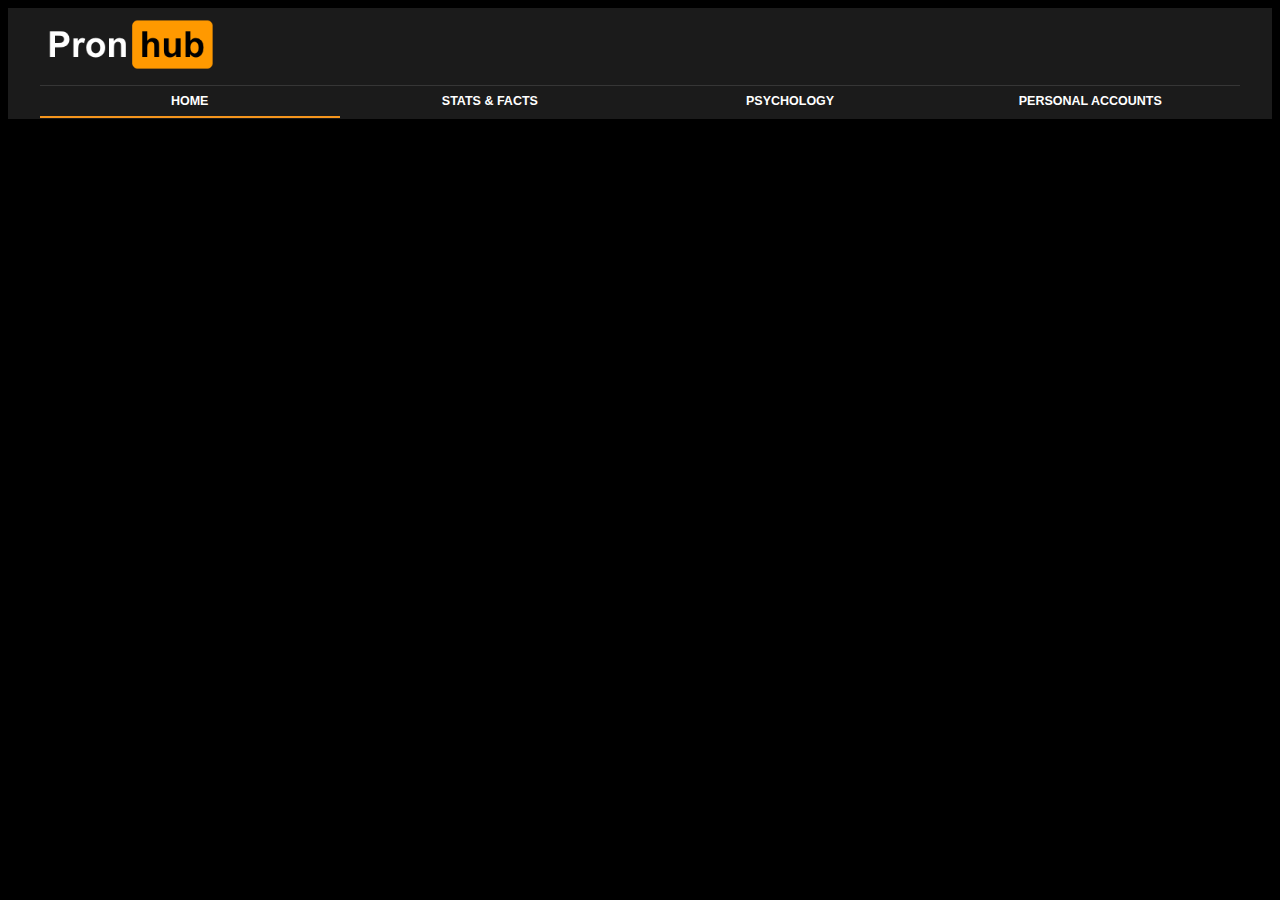
==== index.html @ 9ad1dcb4 "Commit 1" ====
<!DOCTYPE html>
<html lang="en" dir="ltr">
<link rel="stylesheet" href="style.css">
  <head>
    <meta charset="utf-8">
    <title></title>
  </head>
  <body>
    <div id="navbar">
      <div class="logo">
        <a href="index.html"><img src="logo_Transparent.png"></a>
      </div>
      <div id="navnav" class="navnav">
          <a href="index.html" class="active">HOME</a>
          <a href="index2.html">STATS & FACTS</a>
          <a href="index3.html">PSYCHOLOGY</a>
          <a href="index4.html">PERSONAL ACCOUNTS</a>
      </div>
    </div>
  </body>
</html>
---- style.css ----
* {
  font-family: 'Helvetica';
  color: white;
}

body {
  background-color: black;
  color: white;
}

#navbar  {
  background-color: #1b1b1b;
  /* background-color: white; */
  display: flex;
  flex-direction: column;
  /* width: 100%; */
}

.logo img {
  width: 200px;
  margin-left: 20px;
}

.navnav {
  background-color: #1b1b1b;
  width: 95%;
  align-self: center;
  overflow: auto;
  text-align: center;
  font-size: 12.5px;
}


.navnav a {
  font-weight: bold;
  text-decoration: none;
  float: left;
  width: 25%;
  display: block;
  padding: 8px 0 8px 0;
  border-bottom: 3px solid transparent;
  border-top: 0.5px solid #363636;
}

.navnav a.active {
  border-bottom: 2px solid #f4951d;
}

.navnav a:hover {
  border-bottom: 2px solid #f4951d;
}
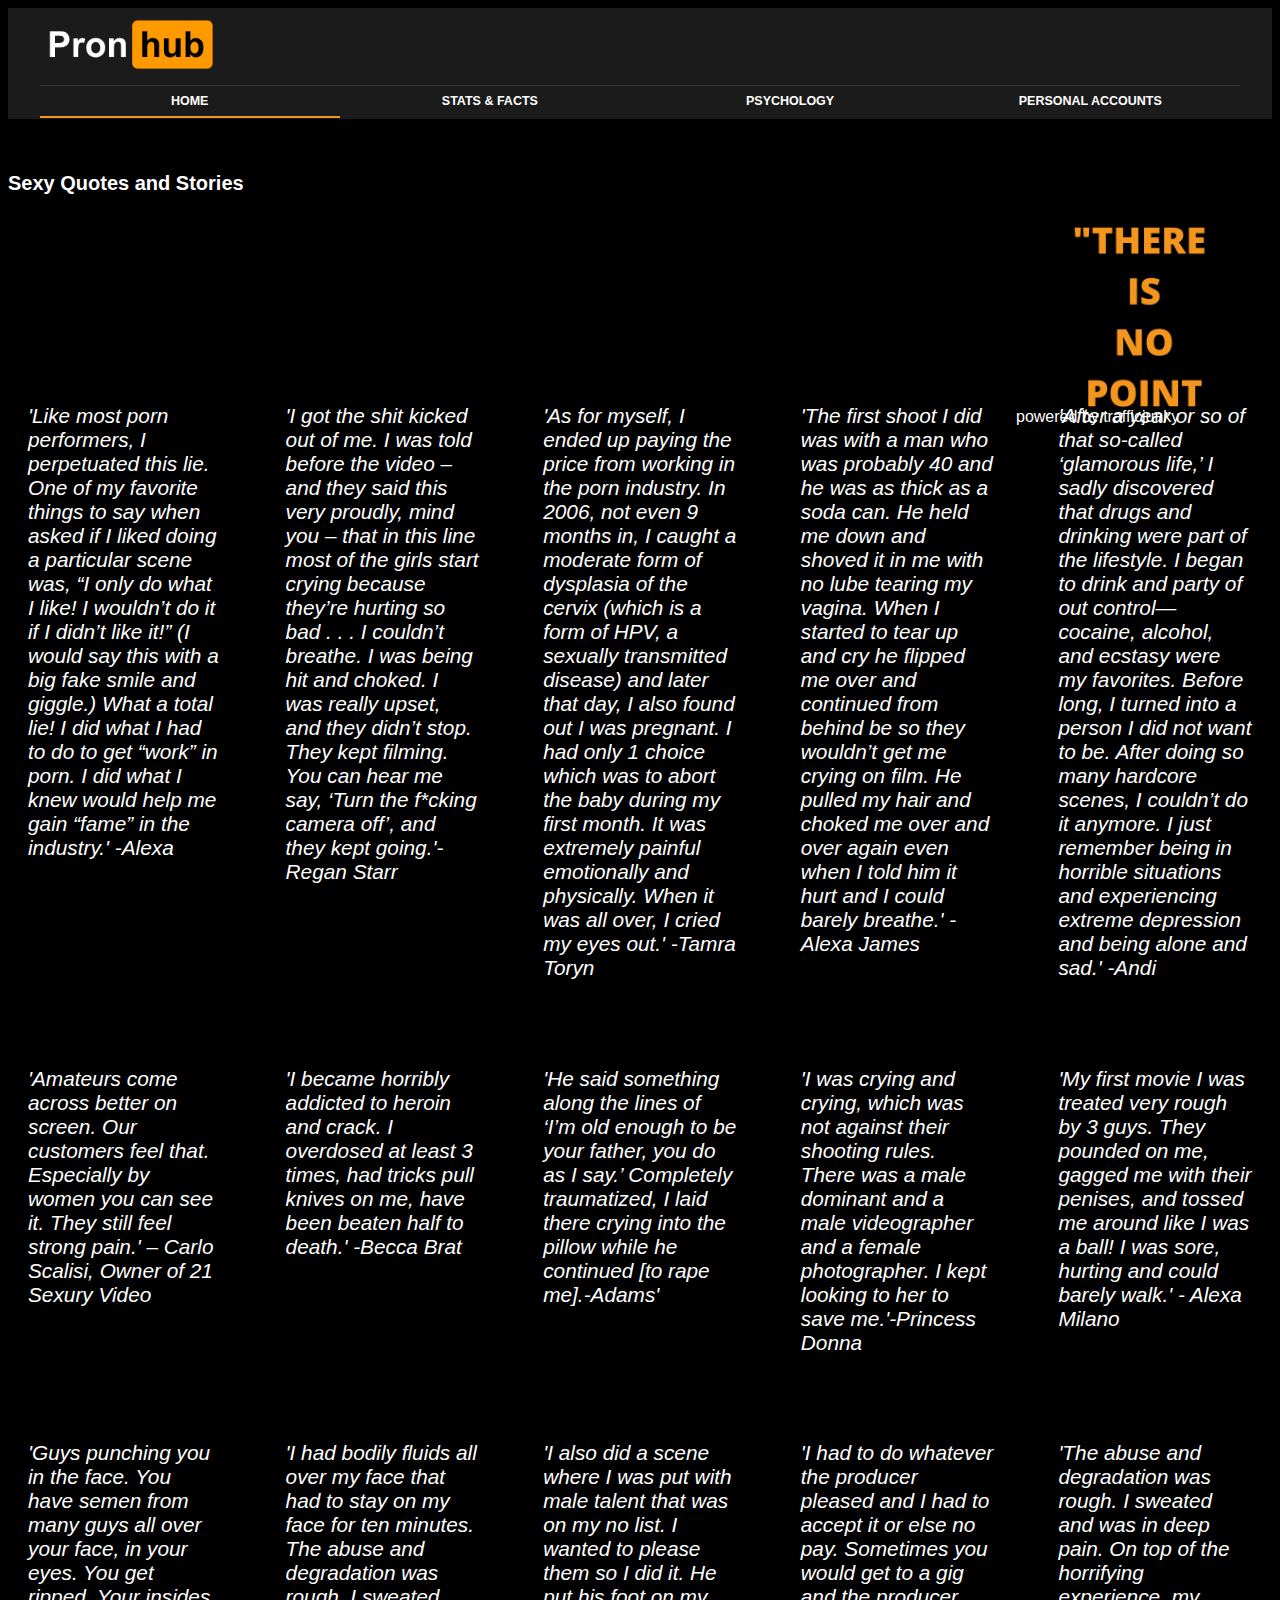
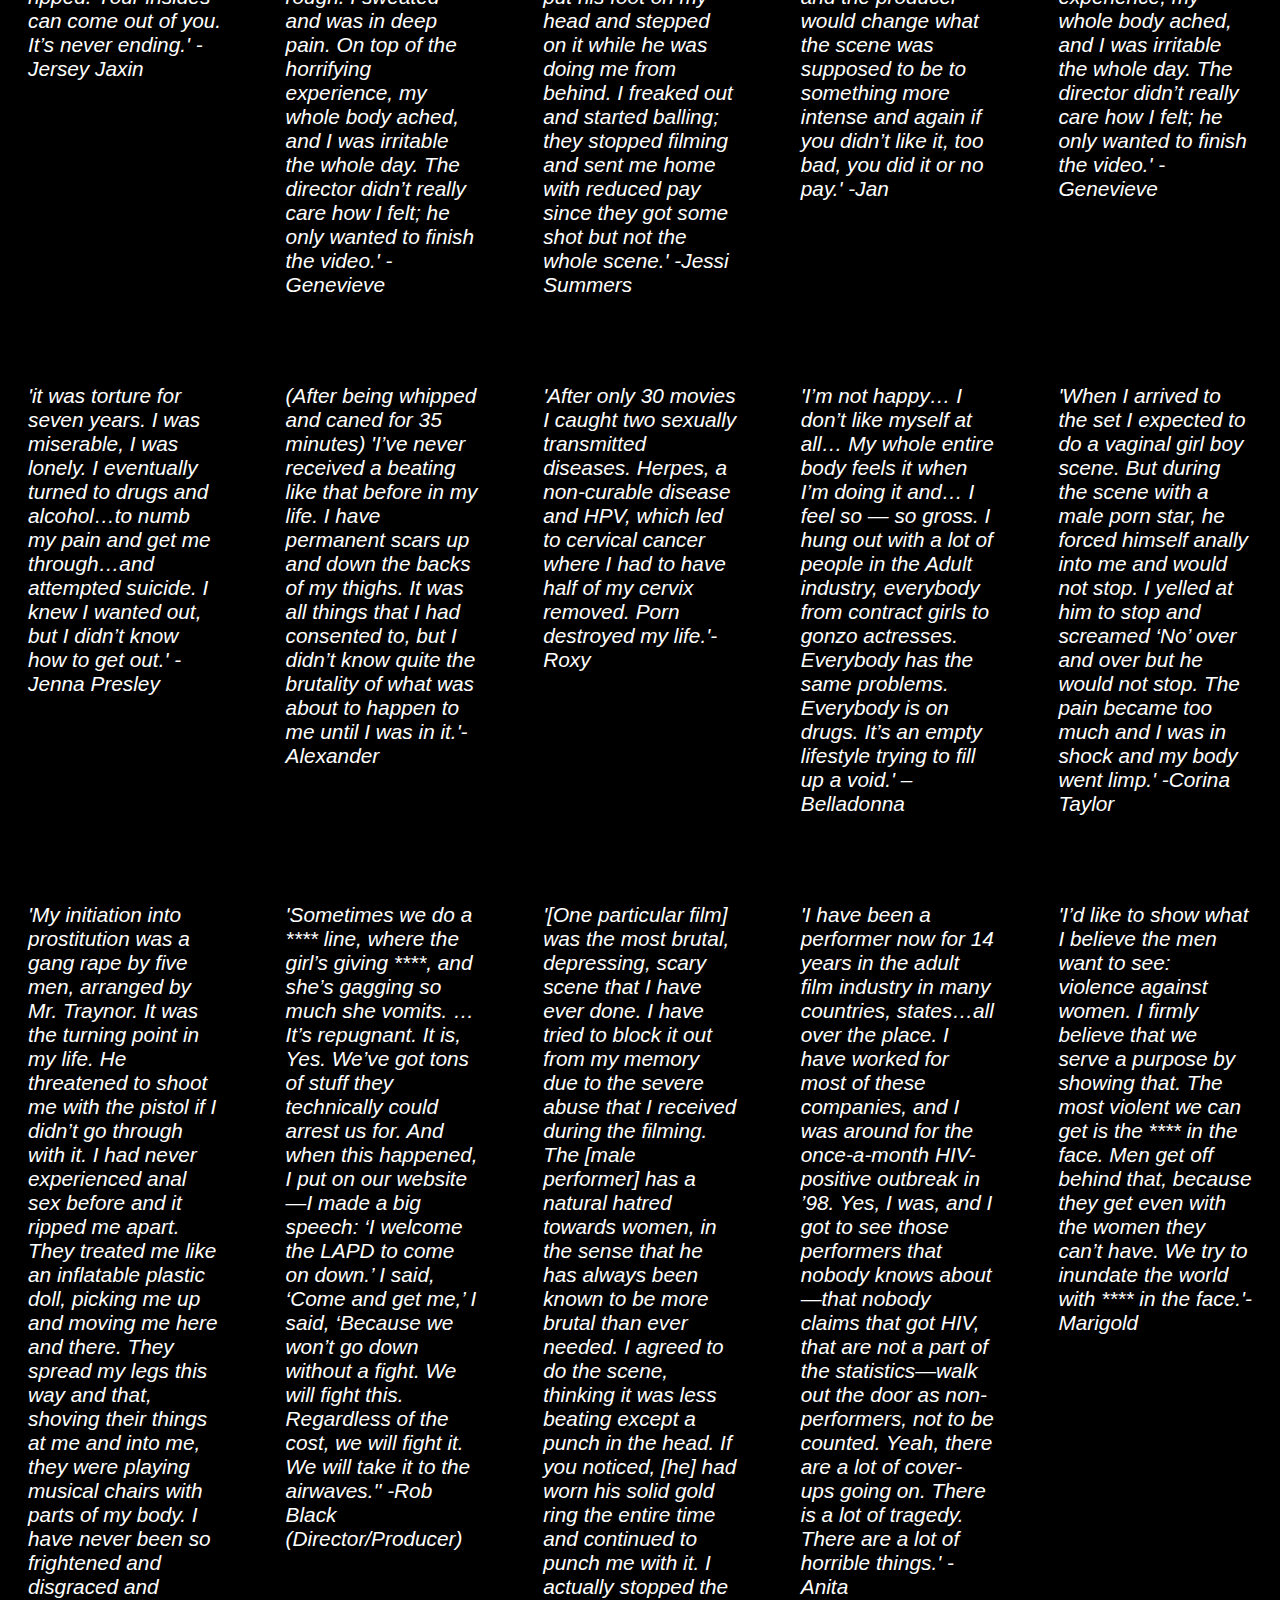
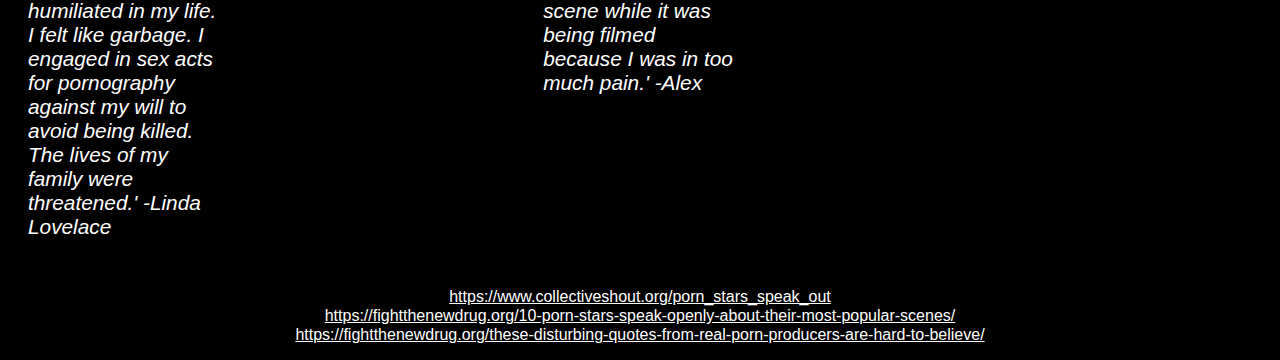
==== commit d46a3055: "Commit 2" ====
--- a/index.html
+++ b/index.html
@@ -3,7 +3,7 @@
 <link rel="stylesheet" href="style.css">
   <head>
     <meta charset="utf-8">
-    <title></title>
+    <title>Pronhub Home</title>
   </head>
   <body>
     <div id="navbar">
@@ -17,5 +17,37 @@
           <a href="index4.html">PERSONAL ACCOUNTS</a>
       </div>
     </div>
+    <div class="main_content">
+      <div class="main_content_title">
+        <h1>Sexy Quotes and Stories</h1>
+        <div class="ad">
+
+            <img src="TEXT.gif" alt="">
+                      <p>powered by trafficjunky</p>
+        </div>
+      </div>
+
+      <div id="grid">
+        <div class="grid_item">
+          <img src="" class="image">
+          <p class="caption">'Like most porn performers, I perpetuated this
+            lie. One of my favorite things to say when asked if I liked doing
+            a particular scene was, “I only do what I like! I wouldn’t do it if
+            I didn’t like it!” (I would say this with a big fake smile and giggle.)
+             What a total lie! I did what I had to do to get “work” in porn. I did
+             what I knew would help me gain “fame” in the industry.' -Alexa</p>
+        </div>
+
+      </div>
+
+
+      <div class="references">
+        <p><a href="https://www.collectiveshout.org/porn_stars_speak_out">https://www.collectiveshout.org/porn_stars_speak_out</a></p>
+        <p><a href="https://fightthenewdrug.org/10-porn-stars-speak-openly-about-their-most-popular-scenes/">https://fightthenewdrug.org/10-porn-stars-speak-openly-about-their-most-popular-scenes/</a></p>
+        <p><a href="https://fightthenewdrug.org/these-disturbing-quotes-from-real-porn-producers-are-hard-to-believe/">https://fightthenewdrug.org/these-disturbing-quotes-from-real-porn-producers-are-hard-to-believe/</a></p>
+      </div>
+    </div>
+
+    <script src="script.js" charset="utf-8"></script>
   </body>
 </html>
--- a/style.css
+++ b/style.css
@@ -30,6 +30,29 @@
   font-size: 12.5px;
 }
 
+.main_content_title {
+  margin: 40px 0 0 0;
+}
+
+.main_content_title h1 {
+  font-size: 20px;
+}
+
+.ad img {
+  width: 20vw;
+}
+
+.ad {
+  float: right;
+  margin-top: -20px;
+  margin-bottom: -50px;
+}
+
+.ad p {
+  margin-top: -40px;
+  background-color: transparent;
+  text-align: ;
+}
 
 .navnav a {
   font-weight: bold;
@@ -37,7 +60,7 @@
   float: left;
   width: 25%;
   display: block;
-  padding: 8px 0 8px 0;
+  padding: 8px 0 8px 0px;
   border-bottom: 3px solid transparent;
   border-top: 0.5px solid #363636;
 }
@@ -49,3 +72,41 @@
 .navnav a:hover {
   border-bottom: 2px solid #f4951d;
 }
+
+.main_content {
+display: flex;
+flex-direction: column;
+}
+
+.references {
+  align-self: center;
+  text-align: center;
+}
+
+.references p{
+  line-height: 3px;
+}
+
+
+#grid {
+  display: grid;
+  grid-template-columns: repeat(5, 1fr);
+  padding: 0 20px 20px 20px;
+  margin-top: -3vh;
+  grid-column-gap: 5vw;
+  grid-row-gap: 3vh;
+}
+
+.griditem {
+  display: flex;
+  flex-direction: column;
+  padding: 1vmin;
+  border: 1px solid #363636;
+  height: 100%;
+}
+
+.grid_item p {
+  font-style: italic;
+  font-size: 1.3rem;
+
+}
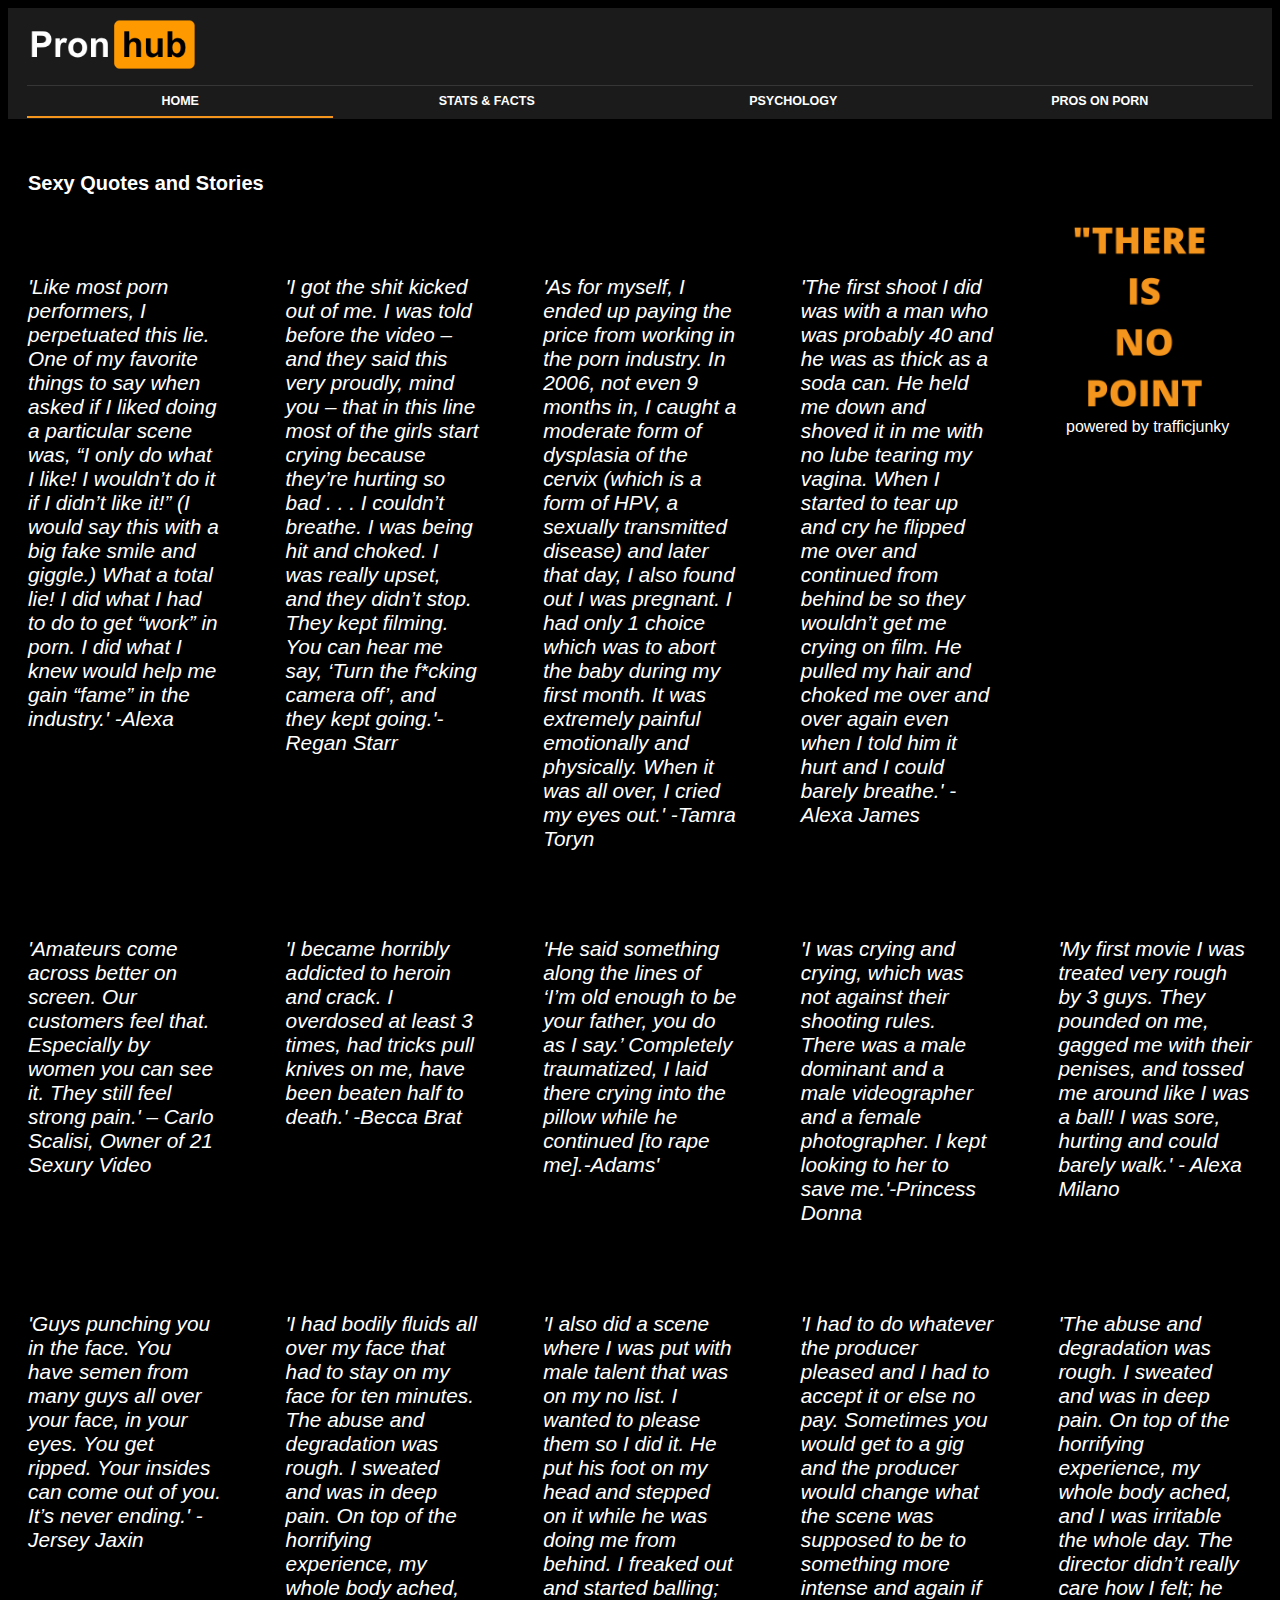
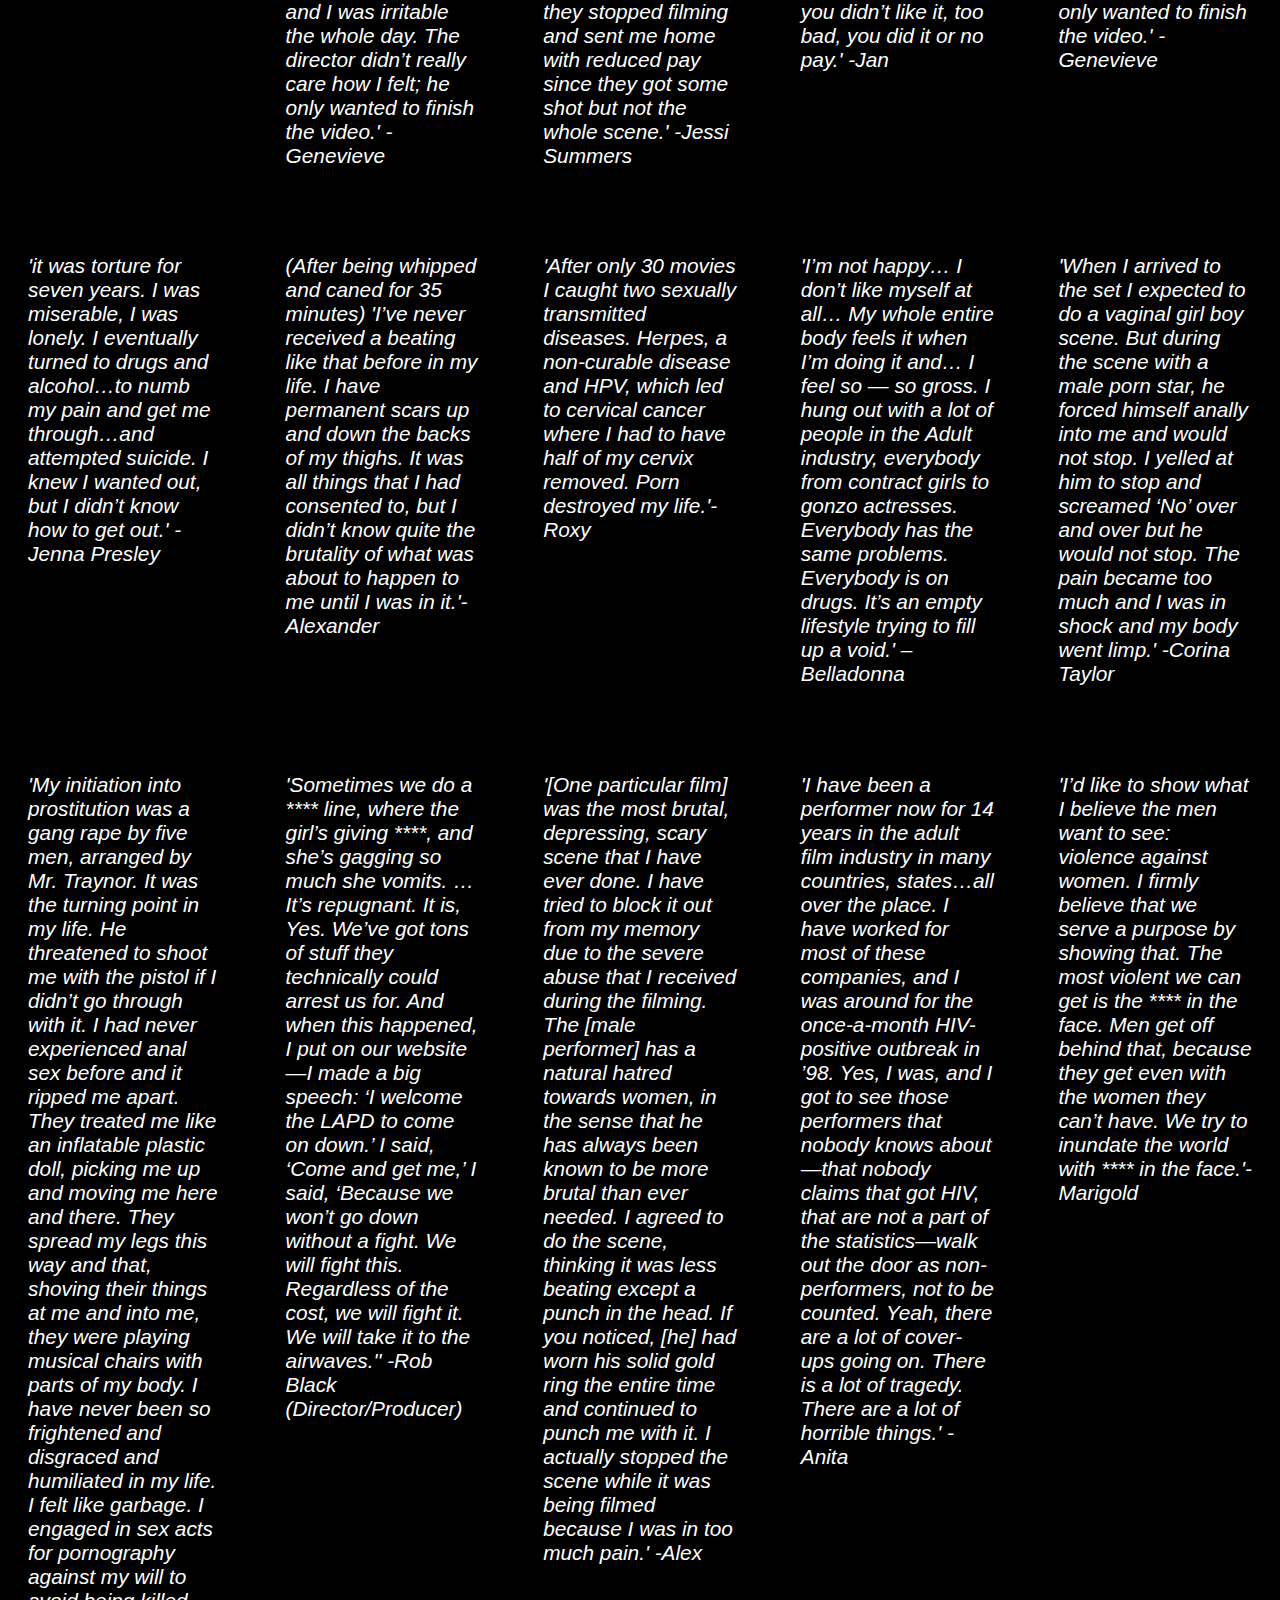
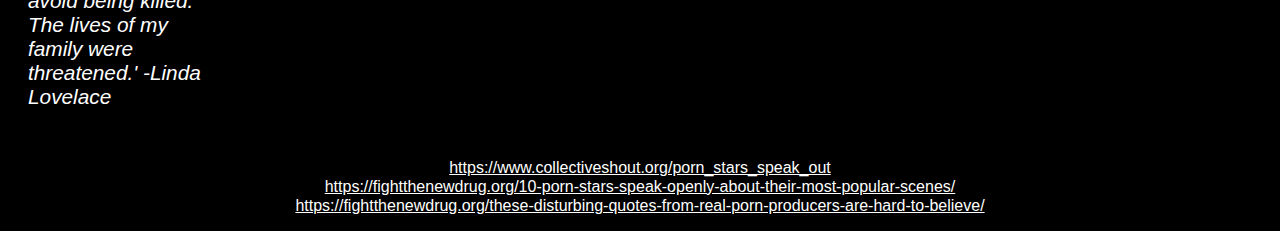
==== commit 295e88d4: "commit 3" ====
--- a/index.html
+++ b/index.html
@@ -14,7 +14,7 @@
           <a href="index.html" class="active">HOME</a>
           <a href="index2.html">STATS & FACTS</a>
           <a href="index3.html">PSYCHOLOGY</a>
-          <a href="index4.html">PERSONAL ACCOUNTS</a>
+          <a href="index4.html">PROS ON PORN</a>
       </div>
     </div>
     <div class="main_content">
--- a/style.css
+++ b/style.css
@@ -18,12 +18,12 @@
 
 .logo img {
   width: 200px;
-  margin-left: 20px;
+  margin-left: 2px;
 }
 
 .navnav {
   background-color: #1b1b1b;
-  width: 95%;
+  width: 97%;
   align-self: center;
   overflow: auto;
   text-align: center;
@@ -31,7 +31,7 @@
 }
 
 .main_content_title {
-  margin: 40px 0 0 0;
+  margin: 40px 0 0 20px;
 }
 
 .main_content_title h1 {
@@ -49,7 +49,8 @@
 }
 
 .ad p {
-  margin-top: -40px;
+  margin-top: -30px;
+  margin-left: 50px;
   background-color: transparent;
   text-align: ;
 }
@@ -92,7 +93,7 @@
   display: grid;
   grid-template-columns: repeat(5, 1fr);
   padding: 0 20px 20px 20px;
-  margin-top: -3vh;
+  margin-top: -18.5vh;
   grid-column-gap: 5vw;
   grid-row-gap: 3vh;
 }
@@ -108,5 +109,27 @@
 .grid_item p {
   font-style: italic;
   font-size: 1.3rem;
+}
 
+.main_content_2 {
+  display: flex;
+  flex-direction: column;
 }
+
+.stats {
+  margin: 0 20px 0 20px;
+  align-items: center;
+  justify-content: center;
+  flex-direction: column;
+}
+
+.stats h3 {
+  font-weight: 400;
+  line-height: 35px;
+}
+
+.stats img{
+  float: left;
+  height: 60vh;
+  padding: 0px 20px 0 0;
+}
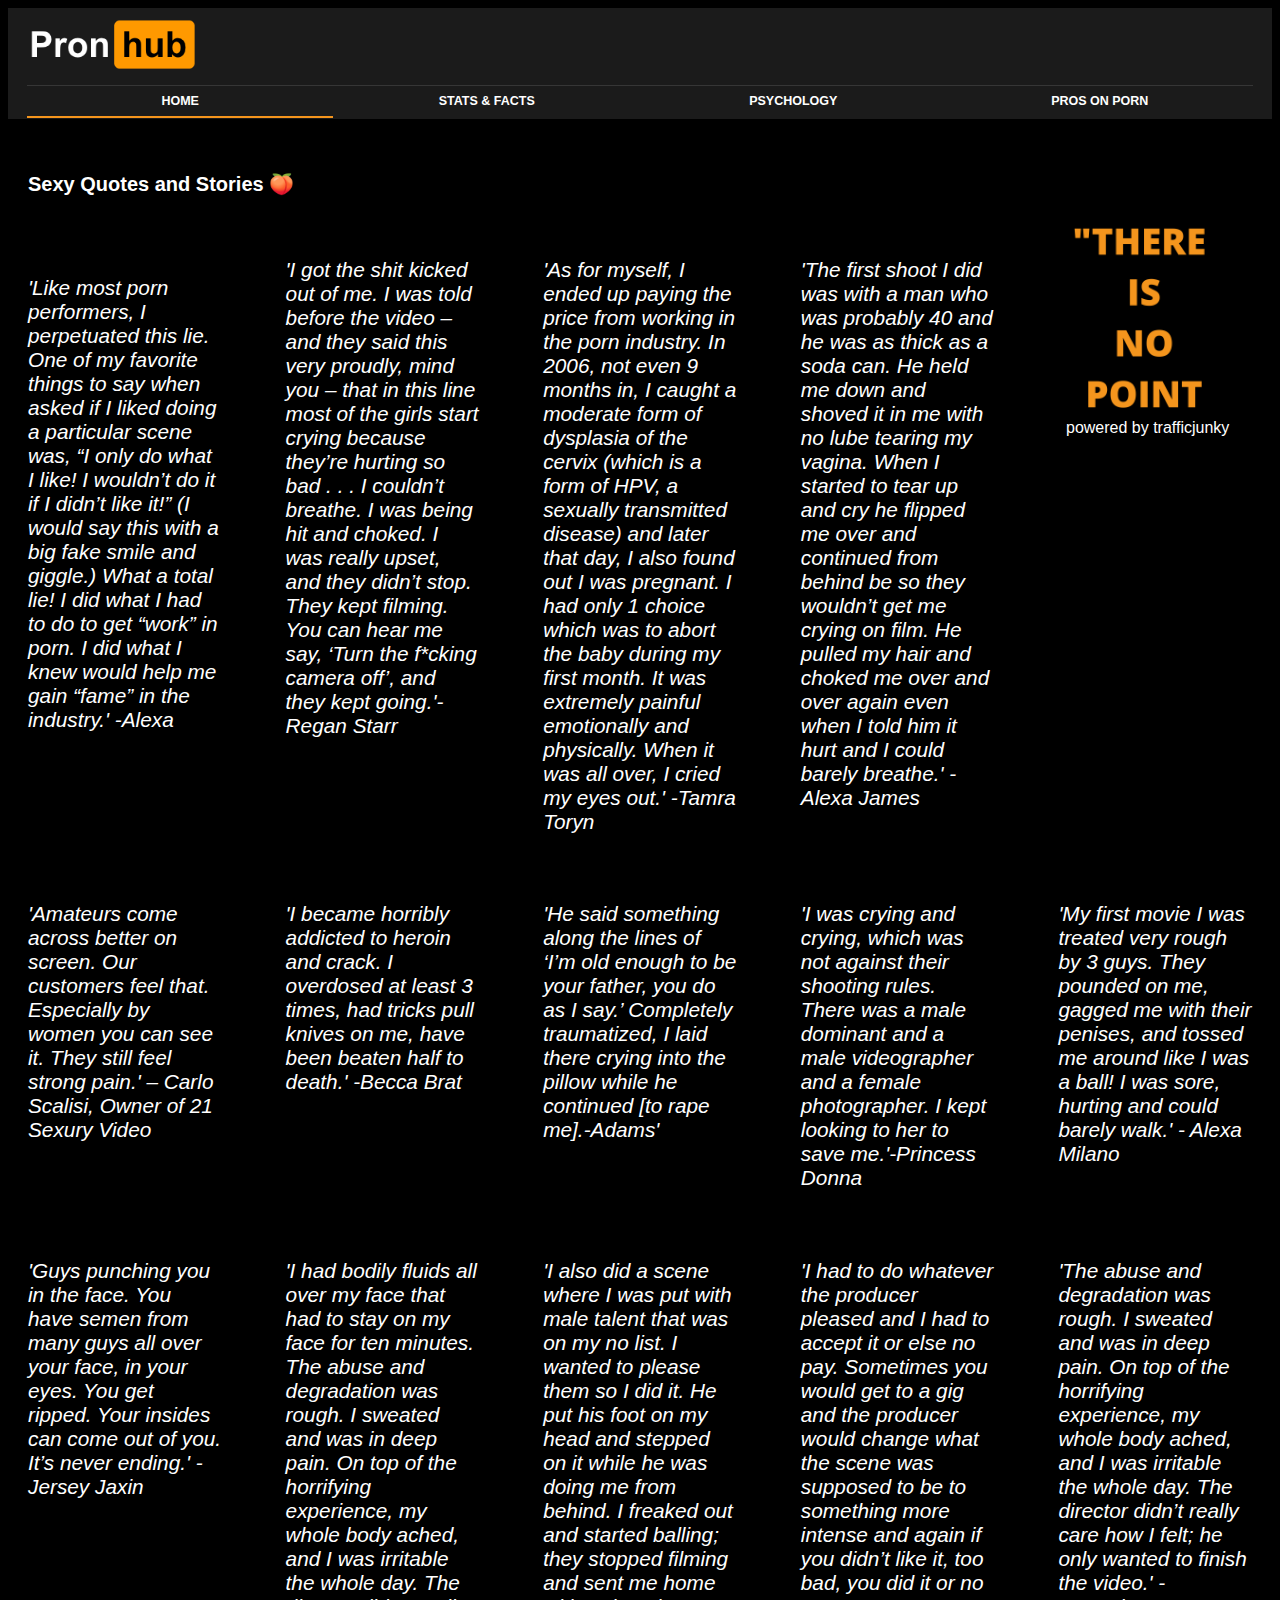
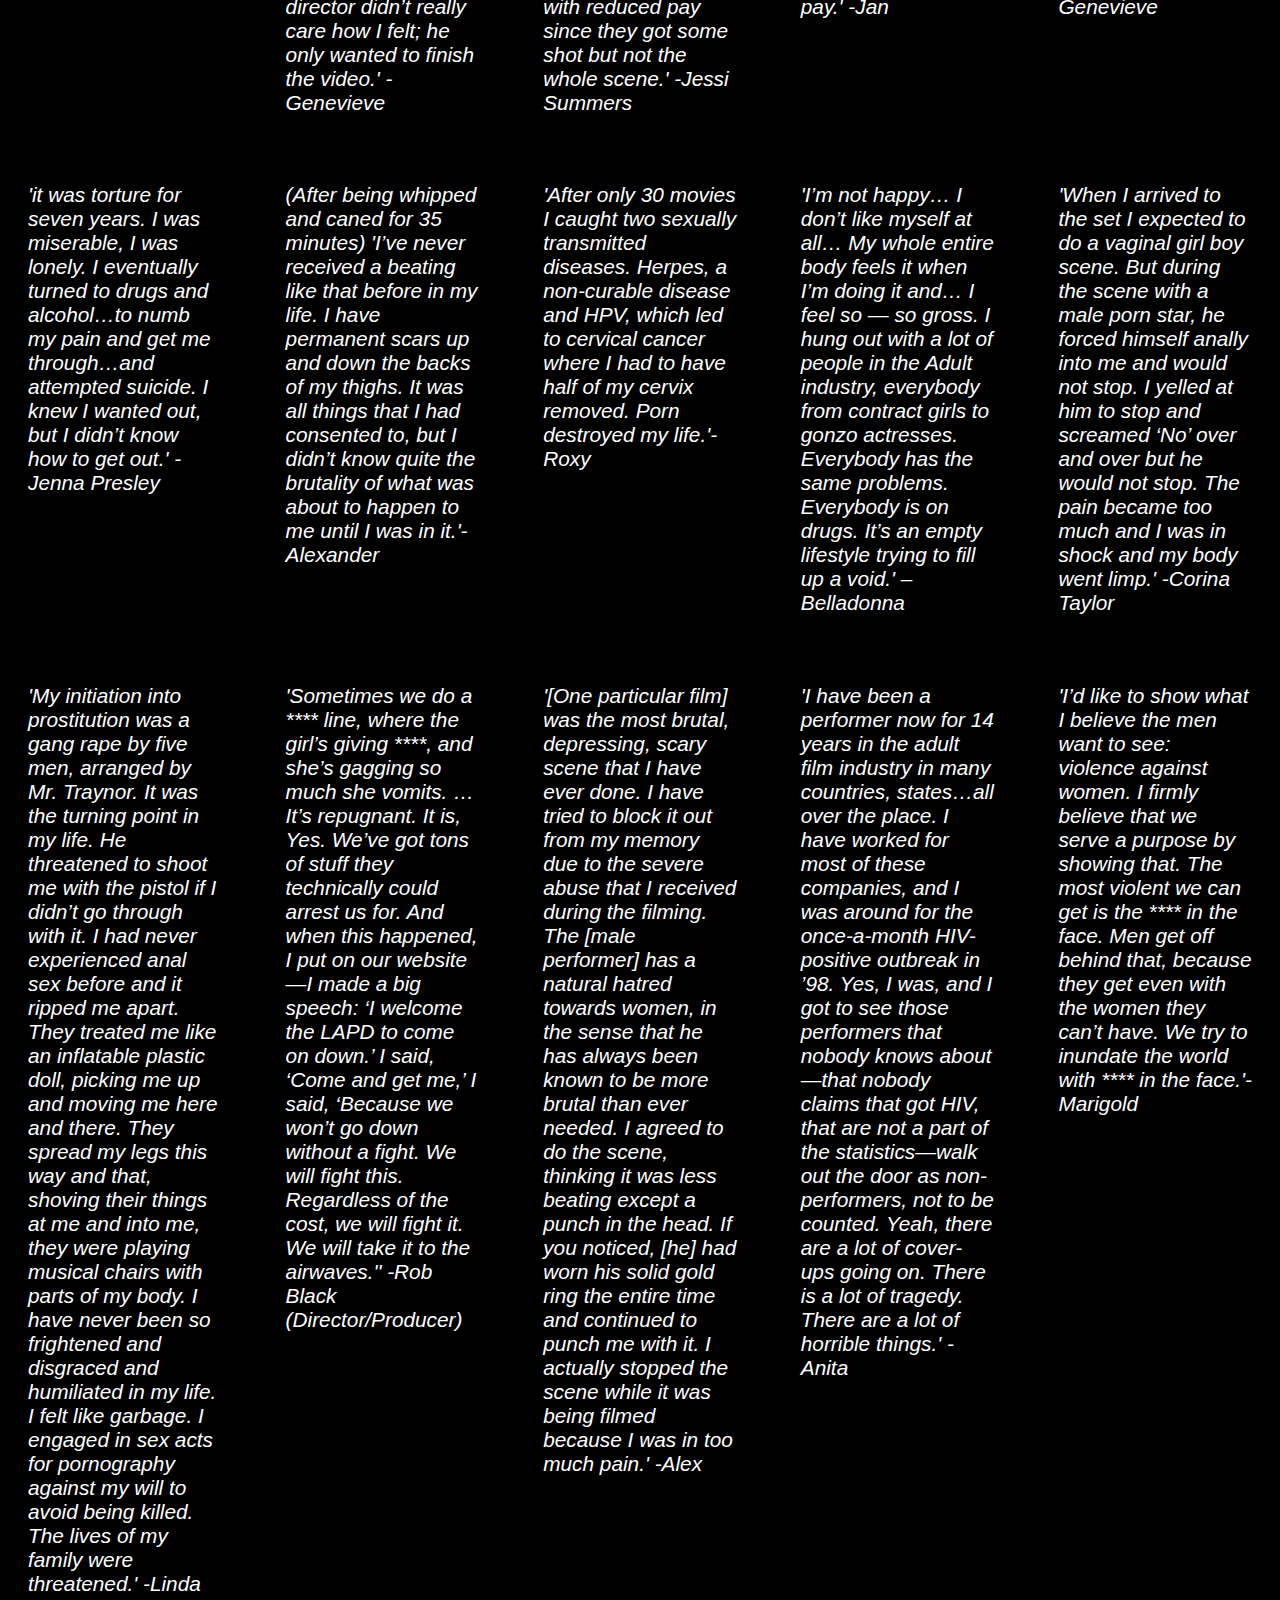
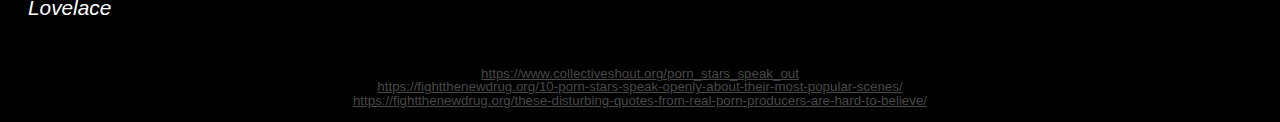
==== commit 2be0b0b0: "commit 5" ====
--- a/index.html
+++ b/index.html
@@ -19,7 +19,7 @@
     </div>
     <div class="main_content">
       <div class="main_content_title">
-        <h1>Sexy Quotes and Stories</h1>
+        <h1>Sexy Quotes and Stories 🍑</h1>
         <div class="ad">
 
             <img src="TEXT.gif" alt="">
--- a/style.css
+++ b/style.css
@@ -28,6 +28,21 @@
   overflow: auto;
   text-align: center;
   font-size: 12.5px;
+}
+
+.sub_title {
+  display: flex;
+  flex-direction: column;
+  padding: 50px 0 20px 0px;
+}
+
+.sub_title h4, .sub_title h2{
+  color: #878787;
+  font-weight: 300;
+  line-height: 0pt;
+  text-align: center;
+  padding: 0;
+  margin: 5px 0 19px 0;
 }
 
 .main_content_title {
@@ -66,7 +81,24 @@
   border-top: 0.5px solid #363636;
 }
 
-.navnav a.active {
+.community a {
+  font-weight: bold;
+  text-decoration: none;
+  float: left;
+  display: block;
+  padding: 8px 0 8px 0px;
+  border-bottom: 3px solid transparent;
+  border-top: 0.5px solid #363636;
+
+}
+
+.community {
+  background-color: #202020;
+  margin: 0 0 0 20px;
+  /* opacity: 10%; */
+}
+
+.navnav a.active , .community a.active{
   border-bottom: 2px solid #f4951d;
 }
 
@@ -84,8 +116,15 @@
   text-align: center;
 }
 
-.references p{
-  line-height: 3px;
+.references p {
+  line-height: 0px;
+  font-size: 10pt;
+
+}
+
+.references a {
+  color: 	#484848;
+
 }
 
 
@@ -98,6 +137,24 @@
   grid-row-gap: 3vh;
 }
 
+#content_pros_grid {
+  display: grid;
+  grid-template-columns: repeat(5, 1fr);
+  padding: 0 20px 20px 20px;
+  grid-column-gap: 1vw;
+  grid-row-gap: 1vh;
+  text-align: center;
+}
+
+.grid_item_4 img {
+  width: 18vw;
+}
+
+.grid_item_4 h3 {
+  color: #f4951d;
+  font-size: 85%;
+}
+
 .griditem {
   display: flex;
   flex-direction: column;
@@ -109,6 +166,36 @@
 .grid_item p {
   font-style: italic;
   font-size: 1.3rem;
+}
+
+.psych {
+  display: flex;
+}
+
+#grid-3 {
+  display: grid;
+  grid-template-columns: repeat(1, 1fr);
+  grid-row-gap: 1.5vh;
+}
+
+.grid_item-3 {
+  background-color: #202020;
+  padding: 10px 10px 10px 10px;
+  margin: 5px 20px 5px 20px;
+}
+
+.grid_item-3 img {
+  width: 40px;
+}
+
+.grid_item-3 h3{
+  color: #f4951d;
+  margin-left: 50px;
+  margin-top: -30px;
+}
+
+.grid_item-3 p {
+  color: #b8b8b8;
 }
 
 .main_content_2 {
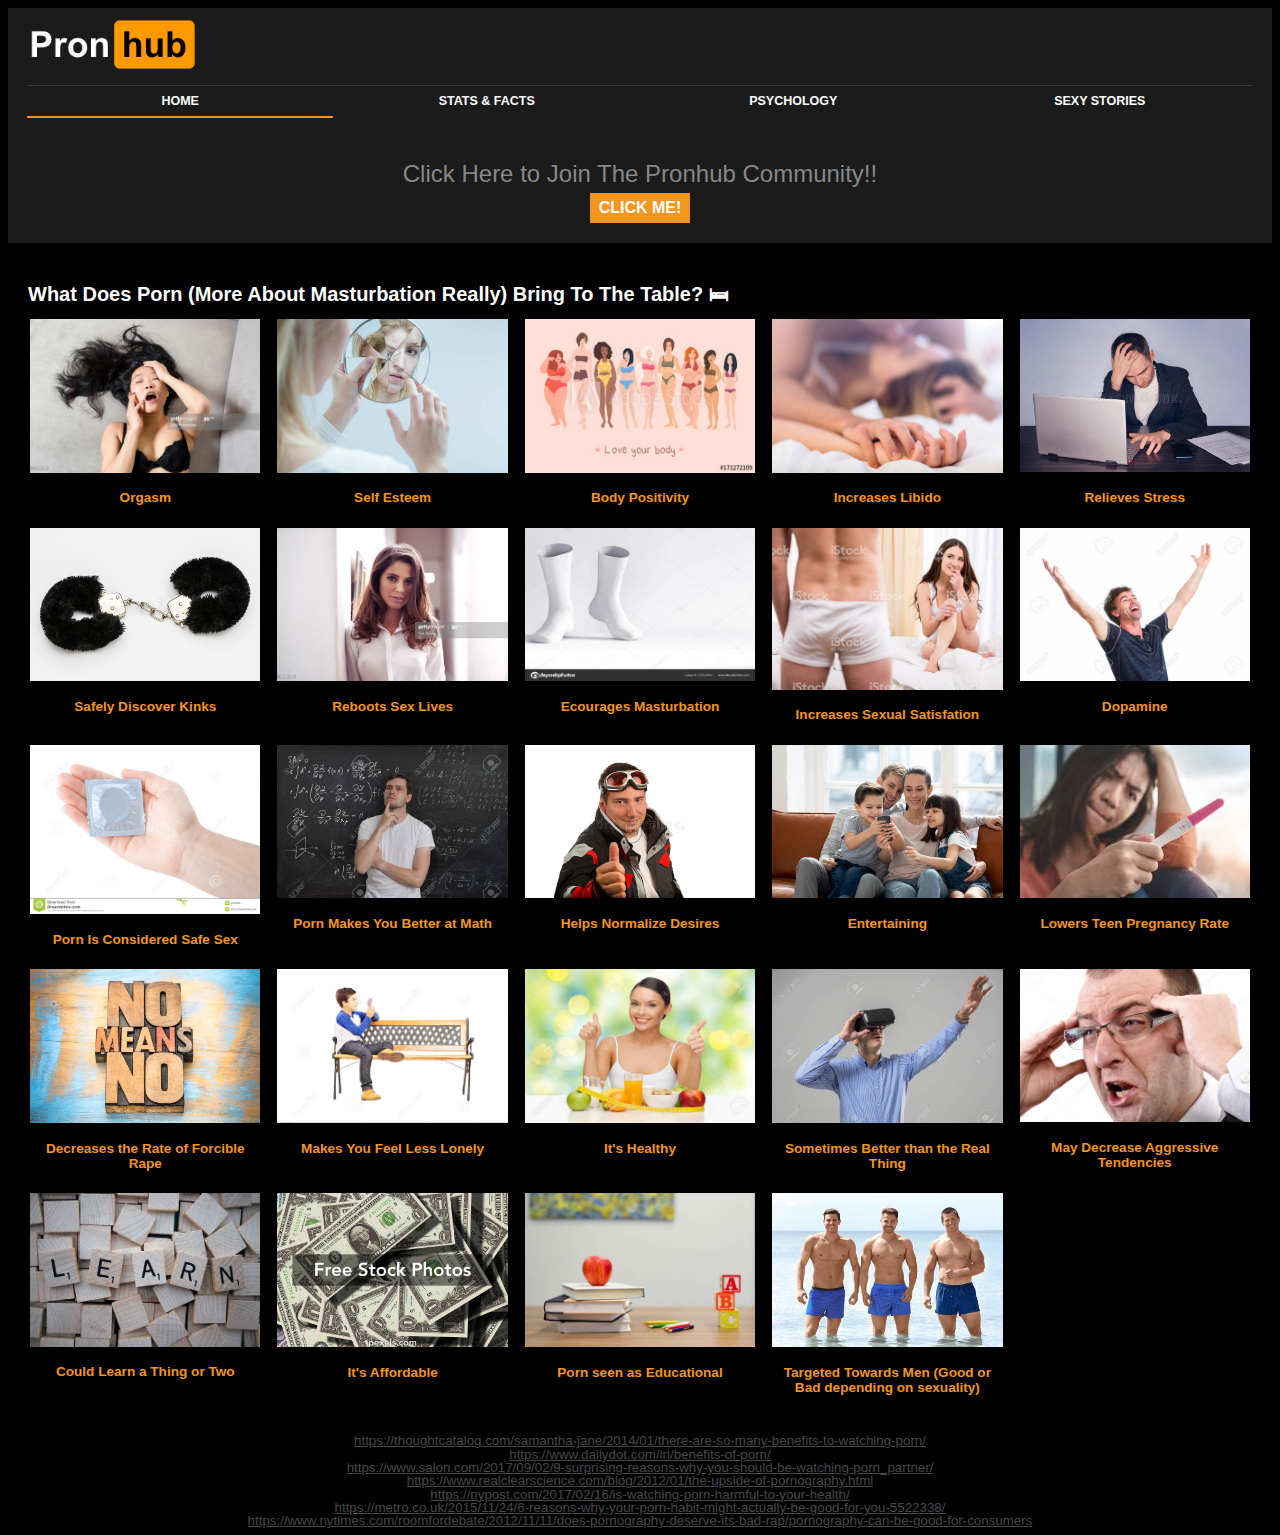
==== commit 345ef220: "commit 6" ====
--- a/index.html
+++ b/index.html
@@ -3,7 +3,7 @@
 <link rel="stylesheet" href="style.css">
   <head>
     <meta charset="utf-8">
-    <title>Pronhub Home</title>
+    <title>Pronhub: Home</title>
   </head>
   <body>
     <div id="navbar">
@@ -11,43 +11,37 @@
         <a href="index.html"><img src="logo_Transparent.png"></a>
       </div>
       <div id="navnav" class="navnav">
-          <a href="index.html" class="active">HOME</a>
-          <a href="index2.html">STATS & FACTS</a>
-          <a href="index3.html">PSYCHOLOGY</a>
-          <a href="index4.html">PROS ON PORN</a>
+          <a href="index.html"  class="active">HOME</a>
+          <a href="index2.html" >STATS & FACTS</a>
+          <a href="index3.html" >PSYCHOLOGY</a>
+          <a href="index5.html">SEXY STORIES</a>
+      </div>
+      <div class="sub_title">
+        <h2>Click Here to Join The Pronhub Community!!</h2>
+        <button type="button" name="button "><a href="index3.html">CLICK ME!</a></button>
       </div>
     </div>
-    <div class="main_content">
+    <div class="content">
       <div class="main_content_title">
-        <h1>Sexy Quotes and Stories 🍑</h1>
-        <div class="ad">
-
-            <img src="TEXT.gif" alt="">
-                      <p>powered by trafficjunky</p>
+        <h1>What Does Porn (More About Masturbation Really) Bring To The Table? 🛏</h1>
+      </div>
+      <div class="content_pros_grid" id="content_pros_grid">
+        <div class="grid_item_4">
+          <img src="catagories/1_unedit.jpg" class="catagories">
+          <h3 class="reason">Orgasm</h3>
         </div>
       </div>
-
-      <div id="grid">
-        <div class="grid_item">
-          <img src="" class="image">
-          <p class="caption">'Like most porn performers, I perpetuated this
-            lie. One of my favorite things to say when asked if I liked doing
-            a particular scene was, “I only do what I like! I wouldn’t do it if
-            I didn’t like it!” (I would say this with a big fake smile and giggle.)
-             What a total lie! I did what I had to do to get “work” in porn. I did
-             what I knew would help me gain “fame” in the industry.' -Alexa</p>
-        </div>
+      <div class="references">
+        <p><a href="https://thoughtcatalog.com/samantha-jane/2014/01/there-are-so-many-benefits-to-watching-porn/">https://thoughtcatalog.com/samantha-jane/2014/01/there-are-so-many-benefits-to-watching-porn/</a></p>
+        <p><a href="https://www.dailydot.com/irl/benefits-of-porn/">https://www.dailydot.com/irl/benefits-of-porn/</a></p>
+        <p><a href="https://www.salon.com/2017/09/02/9-surprising-reasons-why-you-should-be-watching-porn_partner/">https://www.salon.com/2017/09/02/9-surprising-reasons-why-you-should-be-watching-porn_partner/</a></p>
+        <p><a href="https://www.realclearscience.com/blog/2012/01/the-upside-of-pornography.html">https://www.realclearscience.com/blog/2012/01/the-upside-of-pornography.html</a></p>
+        <p><a href="https://nypost.com/2017/02/16/is-watching-porn-harmful-to-your-health/">https://nypost.com/2017/02/16/is-watching-porn-harmful-to-your-health/</a></p>
+        <p><a href="https://metro.co.uk/2015/11/24/6-reasons-why-your-porn-habit-might-actually-be-good-for-you-5522338/">https://metro.co.uk/2015/11/24/6-reasons-why-your-porn-habit-might-actually-be-good-for-you-5522338/</a></p>
+        <p><a href="https://www.nytimes.com/roomfordebate/2012/11/11/does-pornography-deserve-its-bad-rap/pornography-can-be-good-for-consumers">https://www.nytimes.com/roomfordebate/2012/11/11/does-pornography-deserve-its-bad-rap/pornography-can-be-good-for-consumers</a></p>
 
       </div>
-
-
-      <div class="references">
-        <p><a href="https://www.collectiveshout.org/porn_stars_speak_out">https://www.collectiveshout.org/porn_stars_speak_out</a></p>
-        <p><a href="https://fightthenewdrug.org/10-porn-stars-speak-openly-about-their-most-popular-scenes/">https://fightthenewdrug.org/10-porn-stars-speak-openly-about-their-most-popular-scenes/</a></p>
-        <p><a href="https://fightthenewdrug.org/these-disturbing-quotes-from-real-porn-producers-are-hard-to-believe/">https://fightthenewdrug.org/these-disturbing-quotes-from-real-porn-producers-are-hard-to-believe/</a></p>
-      </div>
     </div>
-
-    <script src="script.js" charset="utf-8"></script>
+    <script src="script3.js" ></script>
   </body>
 </html>
--- a/style.css
+++ b/style.css
@@ -34,6 +34,22 @@
   display: flex;
   flex-direction: column;
   padding: 50px 0 20px 0px;
+}
+
+.sub_title button{
+  width: 100px;
+  height: 30px;
+  align-self: center;
+  background-color: #f4951d;
+  padding: 4px 4px 4px 4px;
+  font-size: 12pt;
+  font-weight: bold;
+  text-decoration: none;
+  border: 0 solid transparent;
+}
+
+.sub_title a {
+  text-decoration: none;
 }
 
 .sub_title h4, .sub_title h2{
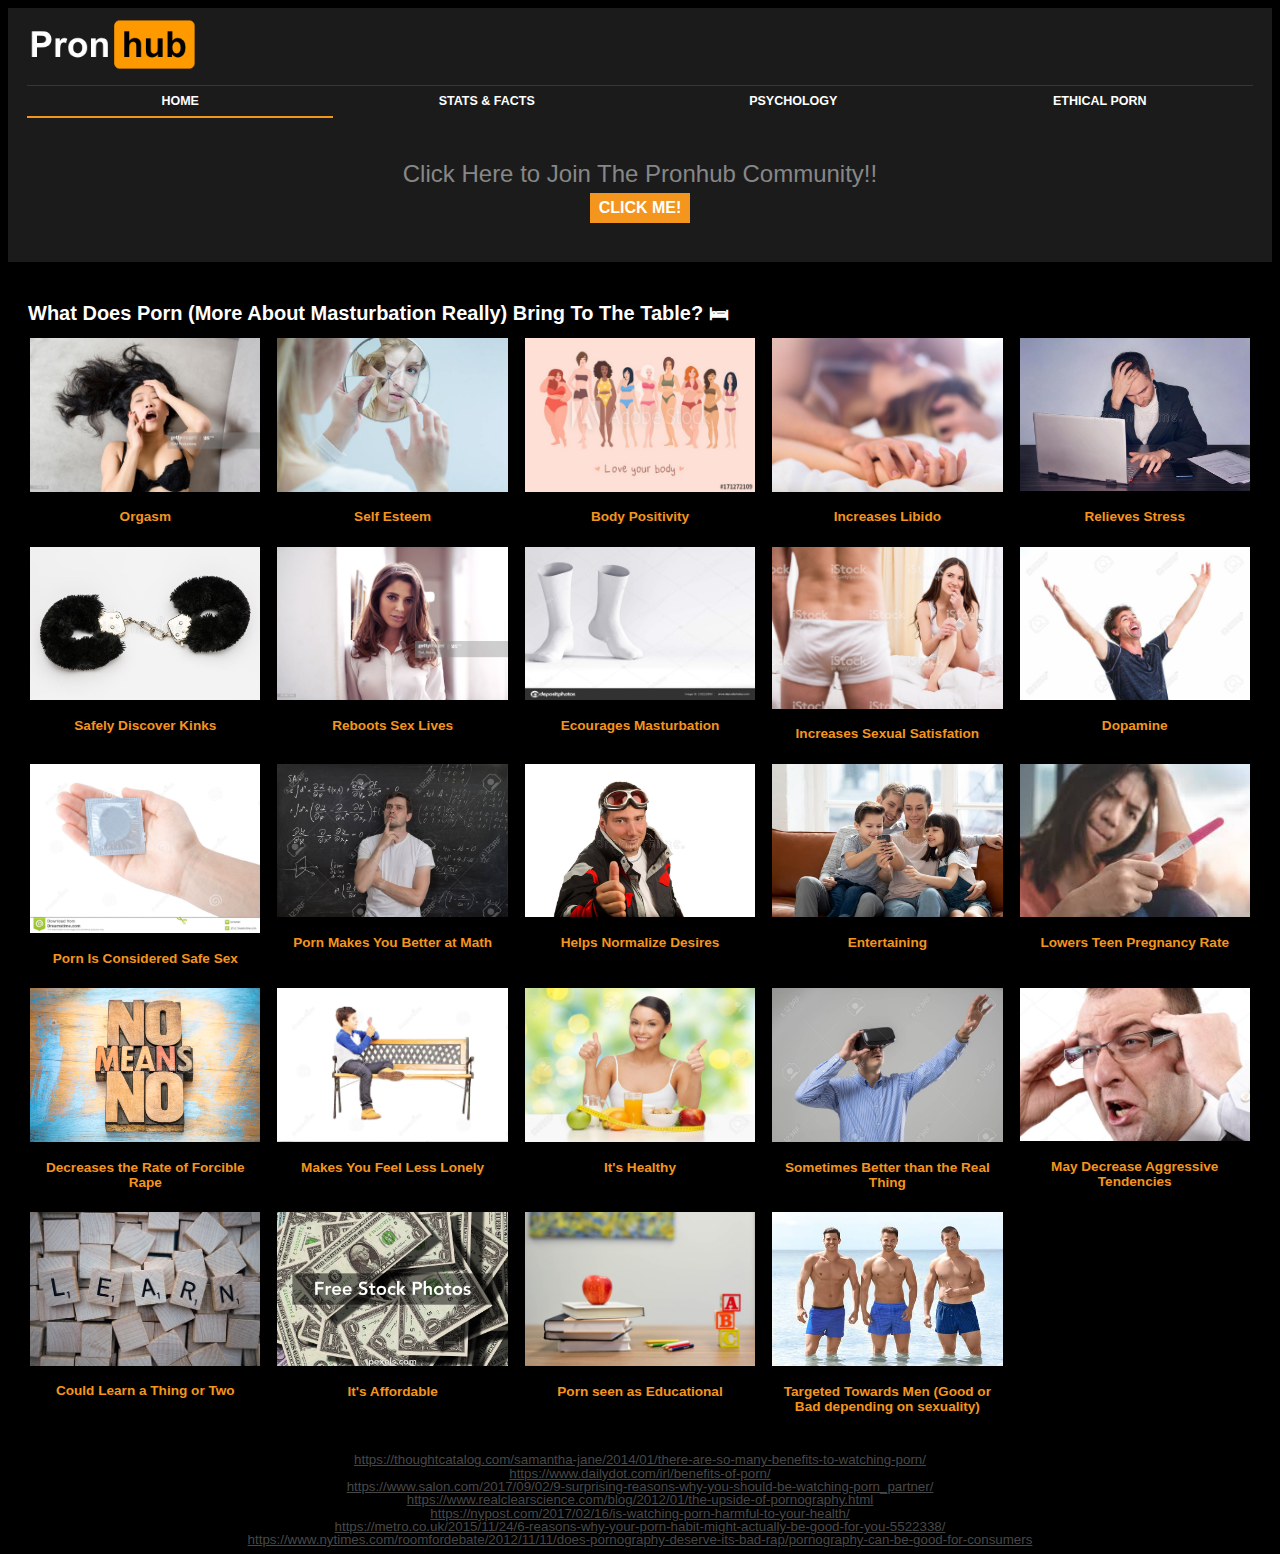
==== commit d892c110: "Commit 7" ====
--- a/index.html
+++ b/index.html
@@ -13,8 +13,8 @@
       <div id="navnav" class="navnav">
           <a href="index.html"  class="active">HOME</a>
           <a href="index2.html" >STATS & FACTS</a>
-          <a href="index3.html" >PSYCHOLOGY</a>
-          <a href="index5.html">SEXY STORIES</a>
+          <a href="index3.html" >PSYCHOLOGY </a>
+          <a href="index6.html">ETHICAL PORN</a>
       </div>
       <div class="sub_title">
         <h2>Click Here to Join The Pronhub Community!!</h2>
@@ -26,7 +26,7 @@
         <h1>What Does Porn (More About Masturbation Really) Bring To The Table? 🛏</h1>
       </div>
       <div class="content_pros_grid" id="content_pros_grid">
-        <div class="grid_item_4">
+        <div class="grid_item_5">
           <img src="catagories/1_unedit.jpg" class="catagories">
           <h3 class="reason">Orgasm</h3>
         </div>
--- a/style.css
+++ b/style.css
@@ -42,6 +42,7 @@
   align-self: center;
   background-color: #f4951d;
   padding: 4px 4px 4px 4px;
+  margin-bottom: 19px;
   font-size: 12pt;
   font-weight: bold;
   text-decoration: none;
@@ -102,7 +103,7 @@
   text-decoration: none;
   float: left;
   display: block;
-  padding: 8px 0 8px 0px;
+  padding: 8px 15px 8px 15px;
   border-bottom: 3px solid transparent;
   border-top: 0.5px solid #363636;
 
@@ -118,7 +119,7 @@
   border-bottom: 2px solid #f4951d;
 }
 
-.navnav a:hover {
+.navnav a:hover , .community a:hover {
   border-bottom: 2px solid #f4951d;
 }
 
@@ -162,11 +163,11 @@
   text-align: center;
 }
 
-.grid_item_4 img {
+.grid_item_5 img {
   width: 18vw;
 }
 
-.grid_item_4 h3 {
+.grid_item_5 h3 {
   color: #f4951d;
   font-size: 85%;
 }
@@ -186,31 +187,55 @@
 
 .psych {
   display: flex;
-}
-
-#grid-3 {
+  padding-top: 10px;
+}
+
+#grid-3 , #grid-4{
   display: grid;
   grid-template-columns: repeat(1, 1fr);
   grid-row-gap: 1.5vh;
 }
 
-.grid_item-3 {
+#grid-6 {
+  display: grid;
+  grid-template-columns: repeat(2, 1fr);
+  grid-row-gap: 1.5vh;
+  grid-column-gap: .5vw;
+  /* padding: 0 20px 0 20px; */
+}
+
+.grid_item-6 h3 {
+  color: #f4951d;
+}
+
+.article {
+  font-style: italic;
+  margin: 0 10px 0 10px;
+}
+
+ .grid_item-6{
+   background-color: #202020;
+   padding: 10px;
+   margin: 10px 20px 10px 20px;
+ }
+
+.grid_item-3 , .grid_item-4 {
   background-color: #202020;
   padding: 10px 10px 10px 10px;
   margin: 5px 20px 5px 20px;
 }
 
-.grid_item-3 img {
+.grid_item-3 img, .grid_item-4 img {
   width: 40px;
 }
 
-.grid_item-3 h3{
+.grid_item-3 h3, .grid_item-4 h3{
   color: #f4951d;
   margin-left: 50px;
   margin-top: -30px;
 }
 
-.grid_item-3 p {
+.grid_item-3 p , .grid_item-4 p{
   color: #b8b8b8;
 }
 
